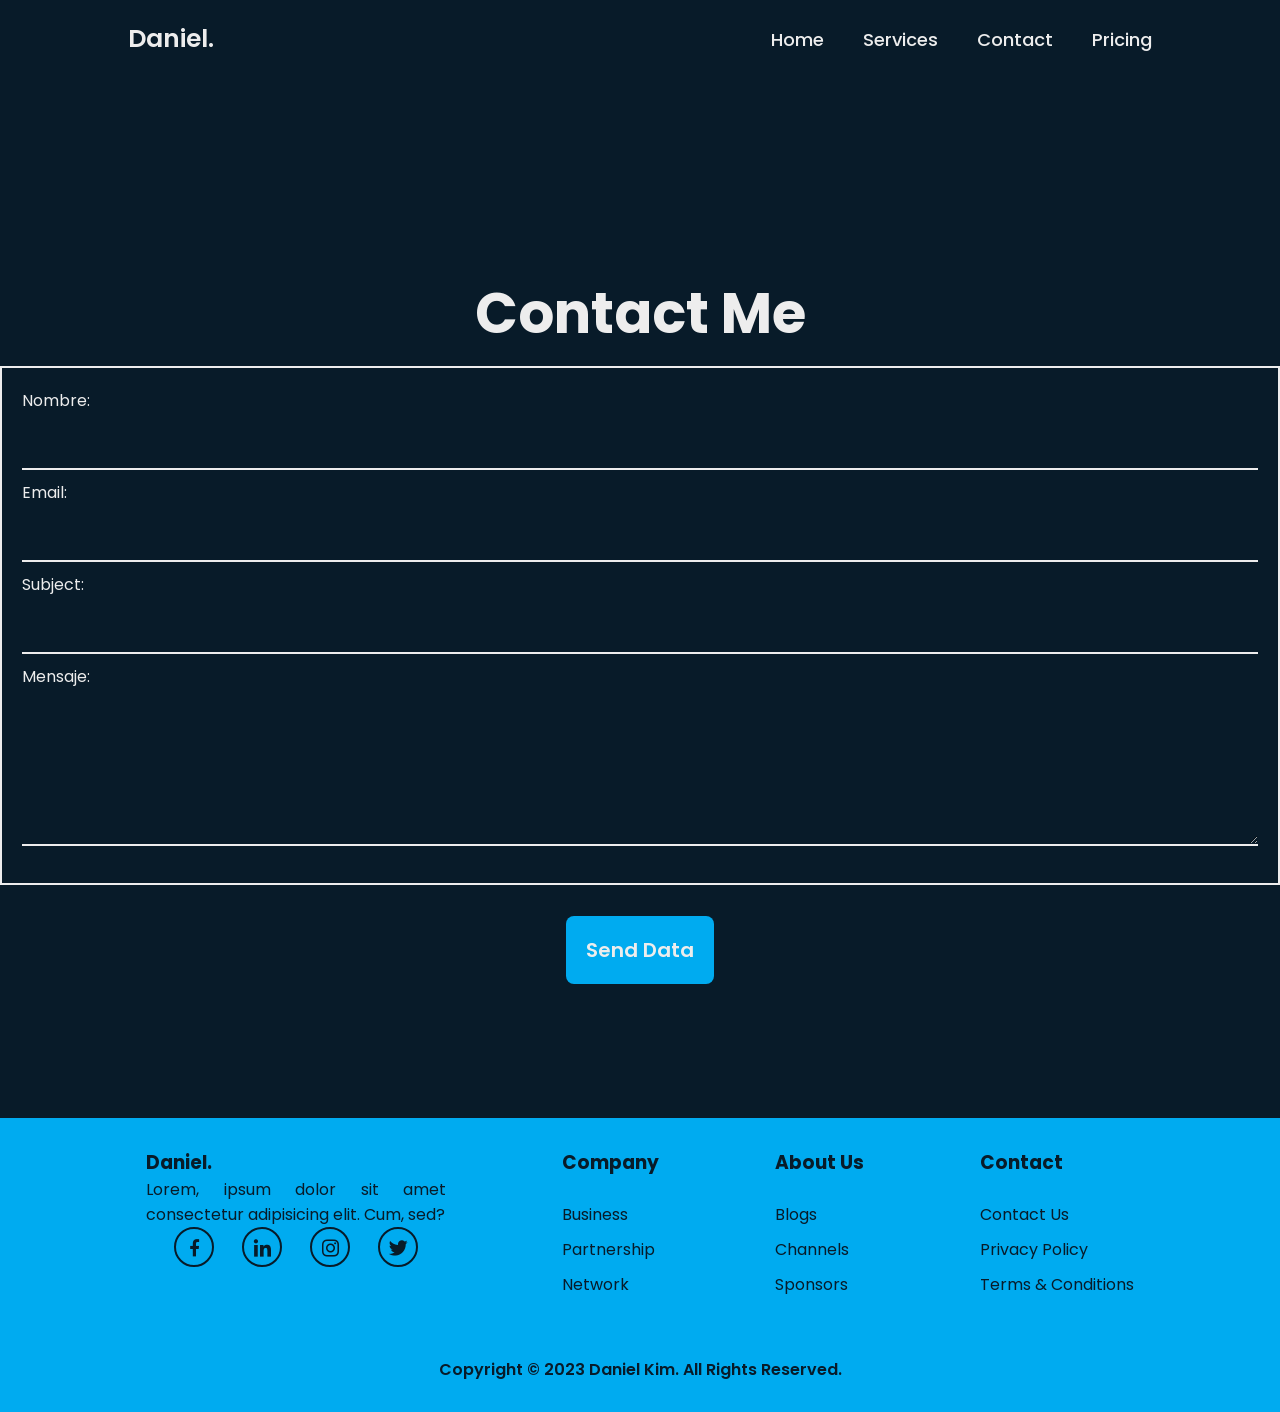
==== contact.html @ 8626c587 "index contact terminados" ====
<!DOCTYPE html>
<html lang="en">
  <head>
    <meta charset="UTF-8" />
    <meta name="viewport" content="width=device-width, initial-scale=1.0" />
    <link rel="stylesheet" href="css/styles.css" />
    <link
      rel="stylesheet"
      href="https://cdnjs.cloudflare.com/ajax/libs/font-awesome/5.15.1/css/all.min.css"
    />
    <link
      href="https://unpkg.com/boxicons@2.1.4/css/boxicons.min.css"
      rel="stylesheet"
    />
    <title>Document</title>
  </head>
  <body>
    <header class="header">
      <a href="#" class="logo">Daniel.</a>
      <nav class="navbar">
        <a href="index.html">Home</a>
        <a href="">Services</a>
        <a href="">Contact</a>
        <a href="">Pricing</a>
      </nav>
    </header>

    <main class="contact-main">
      <h1>Contact Me</h1>
      <div class="contact-main__info-container"></div>
      <form action="">
        <div>
          <div><label for="nombre">Nombre:</label></div>
          <div>
            <input type="text" id="nombre" name="nombre" class="text-input" />
          </div>
        </div>

        <div>
          <div><label for="email">Email:</label></div>
          <div>
            <input type="email" id="email" name="email" class="text-input" />
          </div>
        </div>

        <div>
          <div><label for="subject">Subject:</label></div>
          <div>
            <input type="text" id="subject" name="subject" class="text-input" />
          </div>
        </div>

        <div>
          <div><label for="mensaje">Mensaje:</label></div>
          <div>
            <textarea id="mensaje" cols="94" rows="5"></textarea>
          </div>
        </div>
      </form>
      <div id="send-data-btn"><a href="">Send Data</a></div>
    </main>


    <footer>
      <section id="footer-info-section">
        <div>
          <h3>Daniel.</h3>
          <p>
            Lorem, ipsum dolor sit amet consectetur adipisicing elit. Cum, sed?
          </p>
          <div class="footer__social-media">
            <a href=""><i class="bx bxl-facebook"></i></a>
            <a href=""><i class="bx bxl-linkedin"></i></a>
            <a href=""><i class="bx bxl-instagram"></i></a>
            <a href=""><i class="bx bxl-twitter"></i></a>
          </div>
        </div>
        <div class="footer__subsection">
          <h3>Company</h3>
          <a href="">Business</a>
          <a href="">Partnership</a>
          <a href="">Network</a>
        </div>
        <div class="footer__subsection">
          <h3>About Us</h3>
          <a href="">Blogs</a>
          <a href="">Channels</a>
          <a href="">Sponsors</a>
        </div>
        <div class="footer__subsection">
          <h3>Contact</h3>
          <a href="">Contact Us</a>
          <a href="">Privacy Policy</a>
          <a href="">Terms & Conditions</a>
        </div>
      </section>
      <div id="copyright">
        Copyright © 2023 Daniel Kim. All Rights Reserved.
      </div>
    </footer>
  </body>
</html>
---- css/styles.css ----
@import url("https://fonts.googleapis.com/css2?family=Poppins:wght@300&display=swap");
.contact-main {
  margin-top: 90px;
  height: 100vh;
  display: flex;
  flex-direction: column;
  justify-content: center;
  align-items: center;
  color: #ededed;
  margin-bottom: 50px;
}
.contact-main h1 {
  font-size: 56px;
  font-weight: 700;
  margin-bottom: 10px;
}
.contact-main form {
  border: 2px solid #ededed;
  padding: 20px;
}
.contact-main input[type=text], .contact-main input[type=email], .contact-main textarea {
  width: 100%;
  padding: 10px;
  margin: 10px 0;
  border: none;
  background: transparent;
  border-bottom: 2px solid #ededed;
  color: #ededed;
  font-size: 16px;
  font-weight: 400;
}
.contact-main input[type=text]:focus, .contact-main input[type=email]:focus, .contact-main textarea:focus {
  outline: none;
}
.contact-main #send-data-btn {
  margin-top: 50px;
  transition: all 0.5s;
}
.contact-main #send-data-btn a {
  height: 40px;
  width: 100%;
  font-size: 20px;
  padding: 20px;
  text-decoration: none;
  background-color: #00abf0;
  border-radius: 8px;
  color: #ededed;
  font-weight: 600;
}
.contact-main #send-data-btn:hover {
  opacity: 0.6;
}

* {
  margin: 0;
  padding: 0;
  box-sizing: border-box;
  font-family: "Poppins", sans-serif;
}

body {
  background-color: #081b29;
}
body .home__container {
  width: 100%;
  padding: auto;
  display: flex;
  flex-direction: row;
  height: 100vh;
  justify-content: space-around;
  align-items: center;
  padding: 0 10%;
}
body .home__container .home__content {
  padding: 20px;
  margin-top: 30px;
  width: 100%;
  margin-left: 40px;
  margin-right: 40px;
  color: #ededed;
}
body .home__container .home__content p {
  max-width: 600px;
}
body .home__container .home__content h1 {
  font-size: 56px;
  font-weight: 700;
}
body .home__container .home__content p {
  font-size: 16px;
  font-weight: 400;
  margin: 20px 0;
}
body .home__container .home__content .btn-box {
  width: 345px;
  height: 50px;
  display: flex;
  justify-content: space-between;
}
body .home__container .home__content .btn-box a {
  overflow: hidden;
  position: relative;
  display: flex;
  justify-content: center;
  align-items: center;
  text-decoration: none;
  height: 100%;
  width: 150px;
  color: #081b29;
  font-size: 19px;
  font-weight: 600;
  background: #00abf0;
  border: 2px solid #00abf0;
  border-radius: 8px;
  letter-spacing: 1px;
  z-index: 1;
}
body .home__container .home__content .btn-box a:hover::before {
  width: 100%;
}
body .home__container .home__content .btn-box a::before {
  content: "";
  position: absolute;
  background: red;
  width: 0;
  height: 100%;
  z-index: -1;
  transition: all 0.5s;
}
body .home__container .home__content .btn-box a:nth-child(1) {
  border: hidden;
}
body .home__container .home__content .btn-box a:nth-child(1):hover {
  color: #00abf0;
}
body .home__container .home__content .btn-box a:nth-child(1)::before {
  background: #081b29;
}
body .home__container .home__content .btn-box a:nth-child(2) {
  background: transparent;
  color: #00abf0;
  border: hidden;
}
body .home__container .home__content .btn-box a:nth-child(2):hover {
  color: #081b29;
}
body .home__container .home__content .btn-box a:nth-child(2)::before {
  background: #00abf0;
}
body .home__container .home__content .social-media {
  margin-top: 50px;
  width: 100%;
  display: flex;
  flex-direction: row;
  justify-content: space-between;
}
body .home__container .home__content .social-media a {
  position: relative;
  display: flex;
  text-decoration: none;
  justify-content: center;
  align-items: center;
  width: 50px;
  height: 50px;
  background: transparent;
  border-radius: 50%;
  border: 3px solid #00abf0;
  color: #00abf0;
  font-size: 30px;
  z-index: 1;
  overflow: hidden;
}
body .home__container .home__content .social-media a::before {
  content: "";
  position: absolute;
  background: #00abf0;
  width: 0;
  height: 100%;
  z-index: -1;
  transition: all 1s;
}
body .home__container .home__content .social-media a:hover::before {
  width: 100%;
}
body .home__container .home__content .social-media a:hover {
  color: #081b29;
}
body .home__container #prof-pic {
  border: #00abf0 2px solid;
  margin-left: 30px;
}
body .home__container #prof-pic img {
  height: 400px;
  width: 400px;
  transition: all 0.5s;
}
body .home__container #prof-pic img:hover {
  opacity: 0.5;
}
@media (max-width: 768px) {
  body .home__container {
    margin-top: 80px;
    margin-bottom: 80px;
  }
  body .home__container .home__content {
    text-align: center;
    display: flex;
    flex-direction: column;
    align-items: center;
  }
  body .home__container .home__content .btn-box {
    display: flex;
    flex-direction: column;
    align-items: center;
    height: 80px;
  }
}

.home h2 {
  font-size: 32px;
  font-weight: 700;
  color: #00abf0;
}
.home section {
  display: flex;
  flex-direction: column;
  align-items: center;
  justify-content: space-between;
  margin-bottom: 50px;
  padding: 40px;
}
.home section .aptitudes {
  display: flex;
  color: #ededed;
  margin-bottom: 50px;
}
.home section .aptitudes .aptitudes__img {
  width: 400px;
  height: 400px;
  border: #00abf0 3px solid;
}
.home section .aptitudes .aptitudes__img img {
  height: 100%;
  width: 100%;
}
.home section .aptitudes .aptitudes__description {
  display: flex;
  flex-direction: column;
  align-items: center;
}
.home section .aptitudes .aptitudes__description p {
  max-width: 500px;
  text-align: center;
  transform: translateY(100px);
  margin-left: 40px;
  margin-right: 40px;
}
@media (max-width: 768px) {
  .home section section {
    height: 100vh;
  }
  .home section .aptitudes .aptitudes__img {
    display: none;
  }
  .home section .aptitudes .aptitudes__description p {
    transform: translateY(0px);
    max-width: 400px;
    min-width: 200px;
  }
}
.home .personal-info {
  display: flex;
  flex-direction: column;
  align-items: center;
  justify-content: space-between;
  height: 30vh;
  margin-bottom: 90px;
}
.home .personal-info p {
  color: #ededed;
  font-size: 16px;
}
.home .personal-info a {
  color: #ededed;
  text-decoration: none;
  font-size: 16px;
  font-weight: 600;
}
.home .personal-info a:hover {
  color: #00abf0;
}

.header {
  top: 0;
  left: 0;
  width: 100%;
  padding: 20px 10%;
  background: transparent;
  display: flex;
  justify-content: space-between;
  align-items: center;
}

.logo {
  position: relative;
  font-size: 25px;
  color: #ededed;
  text-decoration: none;
  font-weight: 600;
}

.navbar a {
  font-size: 18px;
  color: #ededed;
  text-decoration: none;
  font-weight: 500;
  margin-left: 35px;
  transition: color 0.3s;
}
.navbar a:hover {
  color: #00abf0;
}

@media (max-width: 768px) {
  .header {
    flex-direction: column;
    justify-content: center;
    align-items: center;
  }
  .header .logo {
    margin-bottom: 20px;
  }
  .home {
    transform: translateY(-80px);
  }
}
@media (max-width: 600px) {
  .header {
    display: flex;
    flex-direction: column;
    justify-content: center;
    align-items: center;
  }
  .navbar {
    display: flex;
    flex-direction: column;
    justify-content: center;
    align-items: center;
  }
}
footer {
  width: 100%;
  padding: 30px;
  background-color: #00abf0;
  color: #081b29;
}
footer #footer-info-section {
  display: flex;
  flex-direction: row;
  justify-content: space-evenly;
}
footer #footer-info-section p {
  max-width: 300px;
  text-align: justify;
}
footer #footer-info-section .footer__subsection {
  display: flex;
  flex-direction: column;
}
footer #footer-info-section .footer__subsection h3 {
  margin-bottom: 25px;
}
footer #footer-info-section .footer__subsection a {
  margin-bottom: 10px;
  text-decoration: none;
  color: #081b29;
}
footer #footer-info-section .footer__social-media {
  display: flex;
  flex-direction: row;
  justify-content: space-evenly;
}
footer #footer-info-section .footer__social-media a {
  display: flex;
  text-decoration: none;
  justify-content: center;
  align-items: center;
  border: 2px solid #081b29;
  border-radius: 50%;
  font-size: 23px;
  color: #081b29;
  height: 40px;
  width: 40px;
}
footer #copyright {
  text-align: center;
  margin-top: 50px;
  font-weight: 600;
}

@media (max-width: 1024px) {
  #prof-pic {
    display: none;
  }
}
@media (max-width: 768px) {
  footer #footer-info-section {
    flex-direction: column;
    justify-content: center;
    align-items: center;
  }
  footer #footer-info-section div:nth-child(1) {
    margin-bottom: 40px;
  }
  footer #footer-info-section div:nth-child(1) h3 {
    text-align: center;
    margin-bottom: 30px;
  }
  footer #footer-info-section div:nth-child(1) p {
    text-align: center;
    margin-bottom: 30px;
  }
  footer #footer-info-section .footer__subsection {
    flex-direction: column;
    justify-content: center;
    align-items: center;
  }
}

/*# sourceMappingURL=styles.css.map */
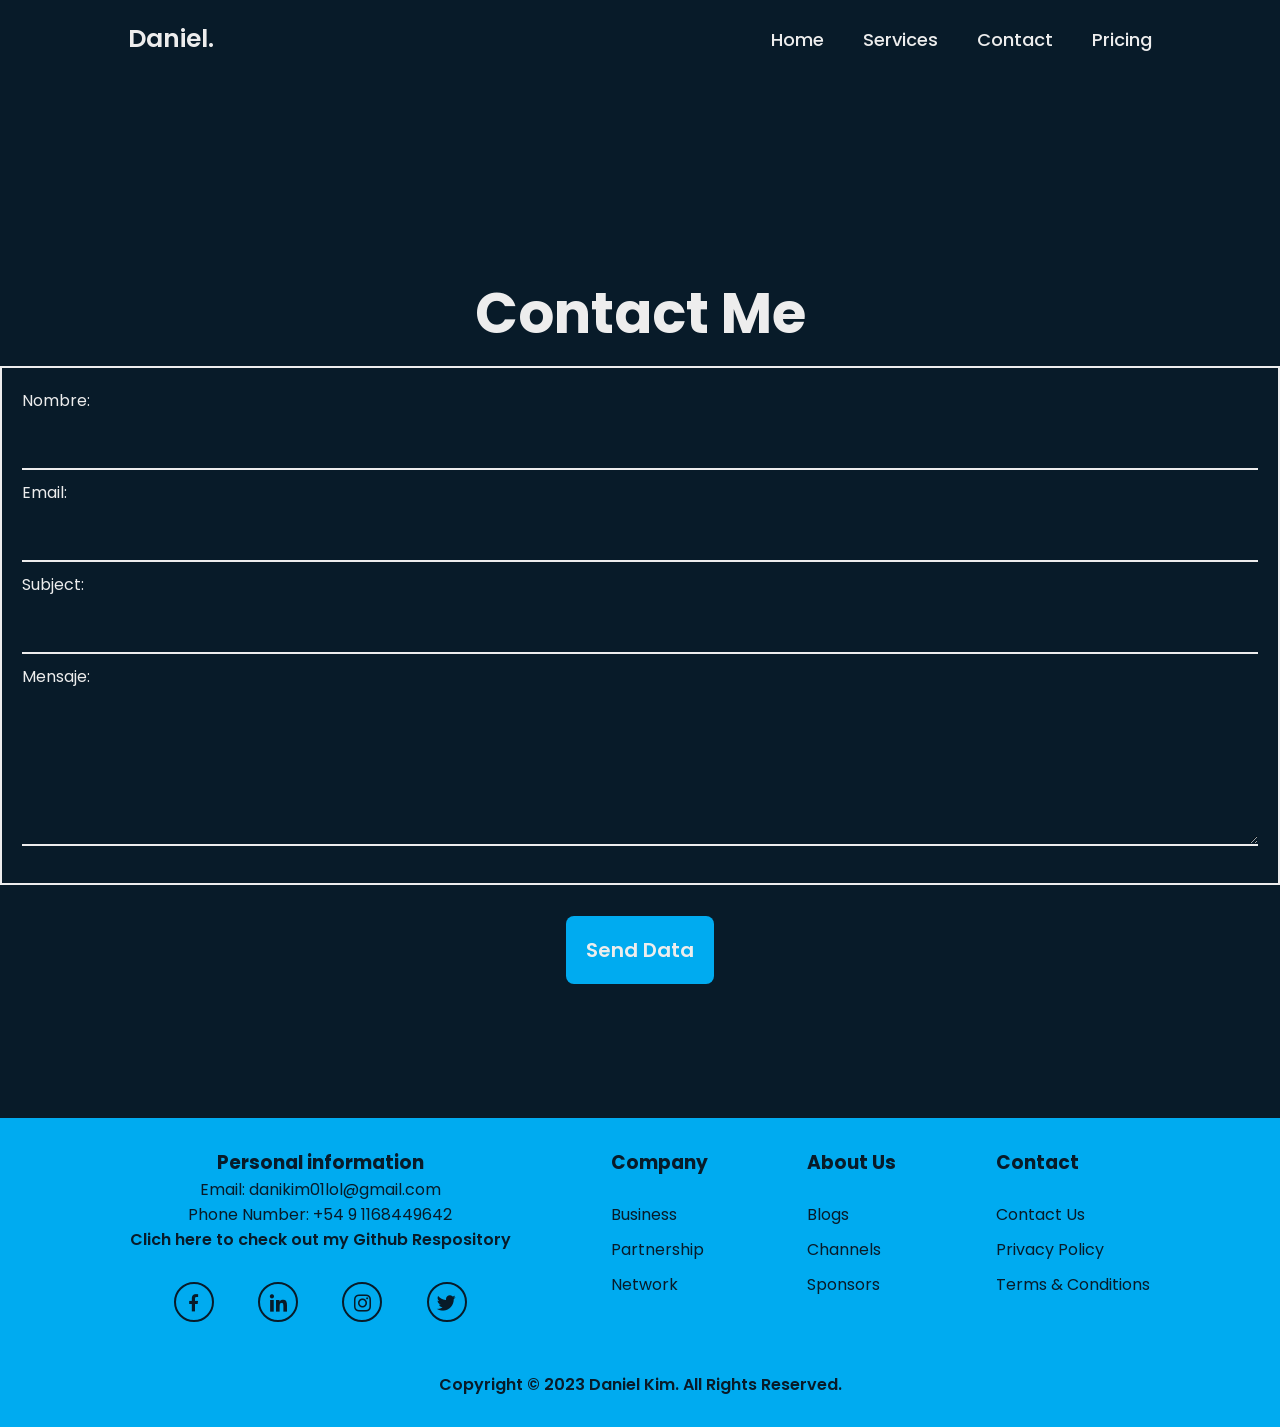
==== commit 1f26aee1: "services.html terminado" ====
--- a/contact.html
+++ b/contact.html
@@ -63,11 +63,15 @@
 
     <footer>
       <section id="footer-info-section">
-        <div>
-          <h3>Daniel.</h3>
-          <p>
-            Lorem, ipsum dolor sit amet consectetur adipisicing elit. Cum, sed?
-          </p>
+        <div class="personal-info">
+          <h3>Personal information</h3>
+          <p>Email: danikim01lol@gmail.com</p>
+          <p>Phone Number: +54 9 1168449642</p>
+          <a
+            href="https://github.com/Danikim01?tab=repositories"
+            target="_blank"
+            >Clich here to check out my Github Respository</a
+          >
           <div class="footer__social-media">
             <a href=""><i class="bx bxl-facebook"></i></a>
             <a href=""><i class="bx bxl-linkedin"></i></a>
@@ -75,6 +79,7 @@
             <a href=""><i class="bx bxl-twitter"></i></a>
           </div>
         </div>
+
         <div class="footer__subsection">
           <h3>Company</h3>
           <a href="">Business</a>
--- a/css/styles.css
+++ b/css/styles.css
@@ -51,6 +51,88 @@
   opacity: 0.6;
 }
 
+h1 {
+  font-size: 56px;
+  font-weight: 700;
+}
+
+h2 {
+  font-size: 32px;
+  font-weight: 700;
+  color: #00abf0;
+}
+
+.services-main {
+  margin-bottom: 50px;
+}
+.services-main h1 {
+  text-align: center;
+  color: #ededed;
+}
+.services-main h2 {
+  color: #ededed;
+  font-size: 23px;
+}
+.services-main .features {
+  padding: 30px;
+  display: grid;
+  grid-template-columns: repeat(4, 1fr);
+  gap: 10px;
+}
+.services-main .features .card {
+  background-color: #27272a;
+  padding: 1rem;
+  border: 2px solid transparent;
+  box-shadow: 0 0 10px rgba(0, 0, 0, 0.8); /* Sombreado */
+  border-radius: 15px;
+  transition: all 0.3s ease;
+}
+.services-main .features .card:hover {
+  border: 2px solid #fff;
+}
+.services-main .features .card span {
+  display: inline-block;
+  background-color: #1e40af;
+  padding: 2px 9px;
+  margin-bottom: 1rem;
+  font-size: 1.75rem;
+  color: #fff;
+  border-radius: 5px;
+}
+.services-main .features .card p {
+  color: #ccc;
+  margin-bottom: 1.9rem;
+  margin-top: 1.25rem;
+}
+.services-main .features .card a {
+  display: flex;
+  justify-content: center;
+  align-items: center;
+  width: 50%;
+  color: #fff;
+  text-decoration: none;
+  font-size: 1.23rem;
+  border: 2px solid #fff;
+  padding: 10px;
+  border-radius: 15px;
+  transition: all 0.5s ease-in-out;
+}
+.services-main .features .card a:hover {
+  background-color: #fff;
+  color: #27272a;
+}
+@media (max-width: 900px) {
+  .services-main .features {
+    grid-template-columns: repeat(2, 1fr);
+    gap: 20px;
+  }
+}
+@media (max-width: 700px) {
+  .services-main .features {
+    grid-template-columns: repeat(1, 1fr);
+  }
+}
+
 * {
   margin: 0;
   padding: 0;
@@ -81,10 +163,6 @@
 }
 body .home__container .home__content p {
   max-width: 600px;
-}
-body .home__container .home__content h1 {
-  font-size: 56px;
-  font-weight: 700;
 }
 body .home__container .home__content p {
   font-size: 16px;
@@ -214,13 +292,11 @@
     align-items: center;
     height: 80px;
   }
-}
-
-.home h2 {
-  font-size: 32px;
-  font-weight: 700;
-  color: #00abf0;
-}
+  body .aptitudes {
+    transform: translateY(-50px);
+  }
+}
+
 .home section {
   display: flex;
   flex-direction: column;
@@ -268,27 +344,6 @@
     min-width: 200px;
   }
 }
-.home .personal-info {
-  display: flex;
-  flex-direction: column;
-  align-items: center;
-  justify-content: space-between;
-  height: 30vh;
-  margin-bottom: 90px;
-}
-.home .personal-info p {
-  color: #ededed;
-  font-size: 16px;
-}
-.home .personal-info a {
-  color: #ededed;
-  text-decoration: none;
-  font-size: 16px;
-  font-weight: 600;
-}
-.home .personal-info a:hover {
-  color: #00abf0;
-}
 
 .header {
   top: 0;
@@ -375,12 +430,36 @@
   text-decoration: none;
   color: #081b29;
 }
-footer #footer-info-section .footer__social-media {
+footer #footer-info-section .personal-info {
+  display: flex;
+  flex-direction: column;
+  align-items: center;
+}
+footer #footer-info-section .personal-info h2 {
+  margin-bottom: 30px;
+}
+footer #footer-info-section .personal-info p {
+  color: #081b29;
+  font-size: 16px;
+}
+footer #footer-info-section .personal-info a {
+  text-align: center;
+  color: #081b29;
+  text-decoration: none;
+  font-size: 16px;
+  font-weight: 600;
+}
+footer #footer-info-section .personal-info a:hover {
+  color: #ededed;
+}
+footer #footer-info-section .personal-info .footer__social-media {
   display: flex;
   flex-direction: row;
   justify-content: space-evenly;
-}
-footer #footer-info-section .footer__social-media a {
+  width: 100%;
+  margin-top: 30px;
+}
+footer #footer-info-section .personal-info .footer__social-media a {
   display: flex;
   text-decoration: none;
   justify-content: center;
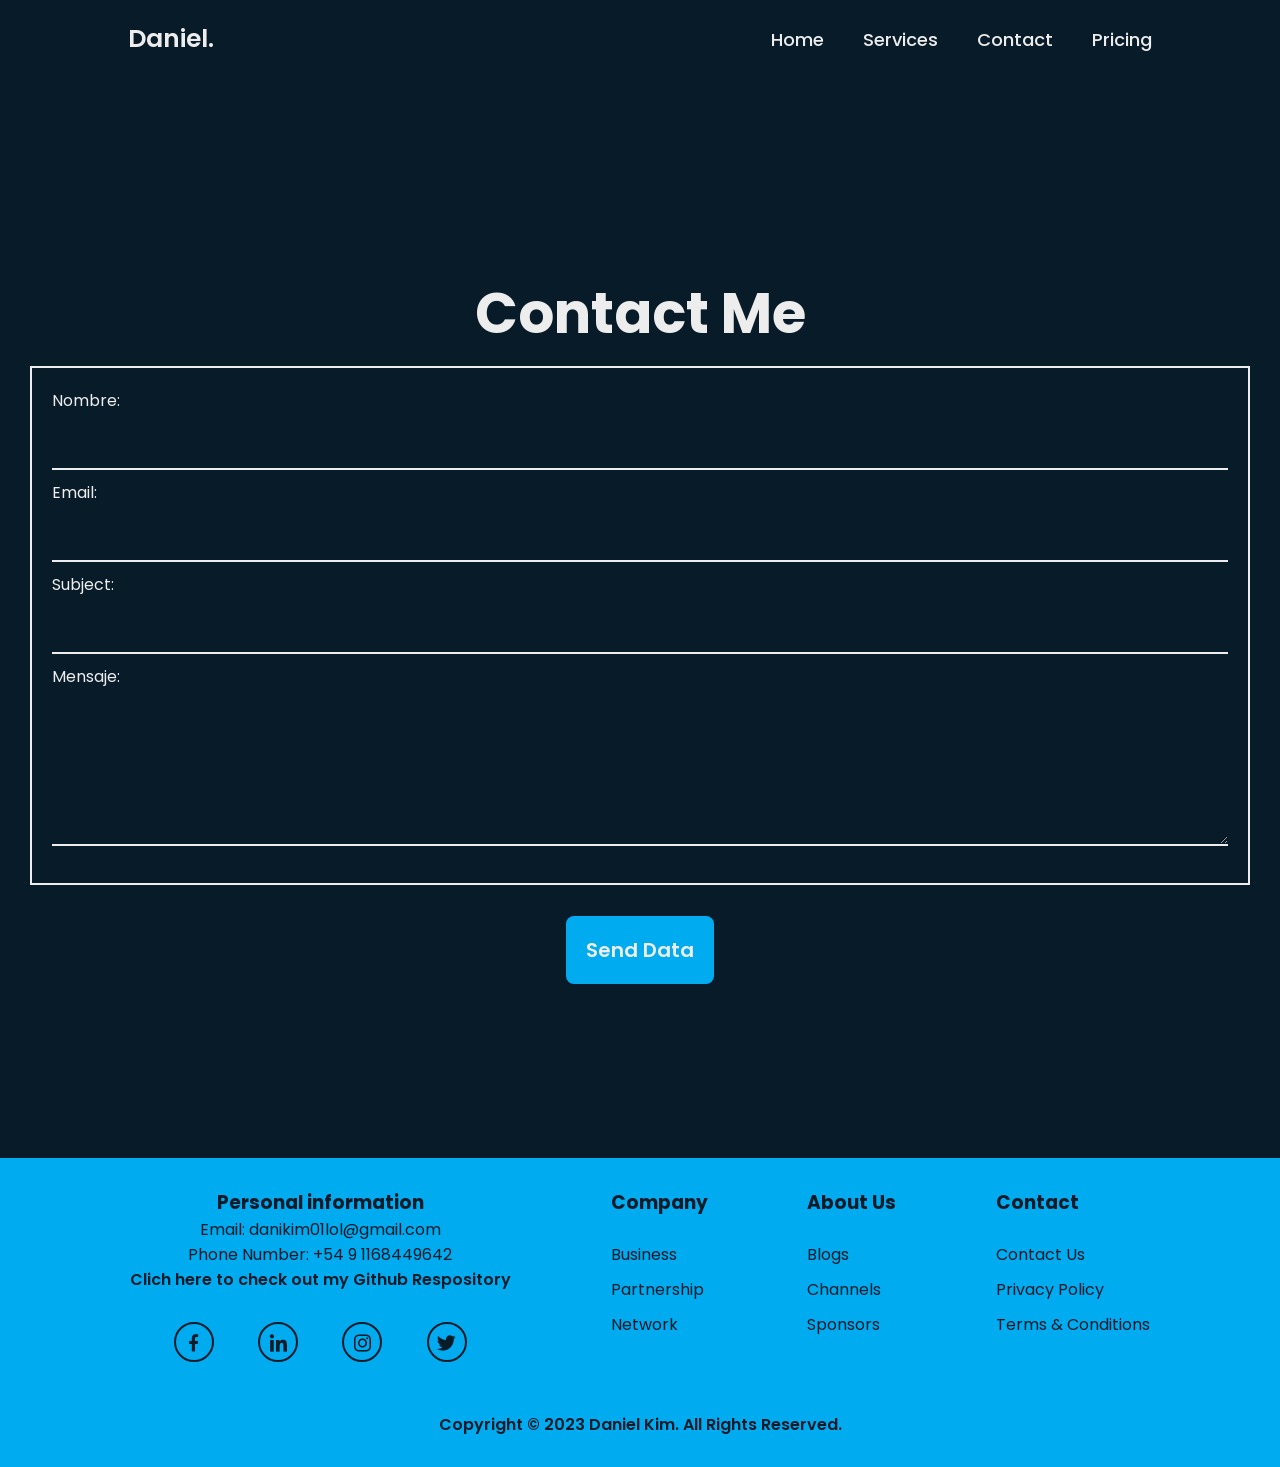
==== commit 2527ac1a: "my projects finished" ====
--- a/contact.html
+++ b/contact.html
@@ -3,7 +3,6 @@
   <head>
     <meta charset="UTF-8" />
     <meta name="viewport" content="width=device-width, initial-scale=1.0" />
-    <link rel="stylesheet" href="css/styles.css" />
     <link
       rel="stylesheet"
       href="https://cdnjs.cloudflare.com/ajax/libs/font-awesome/5.15.1/css/all.min.css"
@@ -12,6 +11,7 @@
       href="https://unpkg.com/boxicons@2.1.4/css/boxicons.min.css"
       rel="stylesheet"
     />
+    <link rel="stylesheet" href="css/styles.css" />
     <title>Document</title>
   </head>
   <body>
--- a/css/styles.css
+++ b/css/styles.css
@@ -1,4 +1,15 @@
 @import url("https://fonts.googleapis.com/css2?family=Poppins:wght@300&display=swap");
+h1 {
+  font-size: 56px;
+  font-weight: 700;
+}
+
+h2 {
+  font-size: 32px;
+  font-weight: 700;
+  color: #00abf0;
+}
+
 .contact-main {
   margin-top: 90px;
   height: 100vh;
@@ -7,9 +18,11 @@
   justify-content: center;
   align-items: center;
   color: #ededed;
-  margin-bottom: 50px;
+  margin-bottom: 90px;
+  padding: 30px;
 }
 .contact-main h1 {
+  text-align: center;
   font-size: 56px;
   font-weight: 700;
   margin-bottom: 10px;
@@ -51,23 +64,23 @@
   opacity: 0.6;
 }
 
-h1 {
-  font-size: 56px;
-  font-weight: 700;
-}
-
-h2 {
-  font-size: 32px;
-  font-weight: 700;
-  color: #00abf0;
-}
-
 .services-main {
   margin-bottom: 50px;
+  padding: 30px;
 }
 .services-main h1 {
   text-align: center;
   color: #ededed;
+}
+@media (max-width: 900px) {
+  .services-main h1 {
+    font-size: 45px;
+  }
+}
+@media (max-width: 700px) {
+  .services-main h1 {
+    font-size: 35px;
+  }
 }
 .services-main h2 {
   color: #ededed;
@@ -297,51 +310,78 @@
   }
 }
 
-.home section {
+.home section h2, .home section h3 {
+  text-align: center;
+}
+.home section .my-projects {
+  display: grid;
+  justify-items: center;
+  color: #ededed;
+  grid-template-columns: repeat(3, 1fr);
+  padding: 40px;
+  gap: 24px;
+}
+.home section .my-projects .project {
   display: flex;
   flex-direction: column;
   align-items: center;
-  justify-content: space-between;
-  margin-bottom: 50px;
-  padding: 40px;
-}
-.home section .aptitudes {
-  display: flex;
-  color: #ededed;
-  margin-bottom: 50px;
-}
-.home section .aptitudes .aptitudes__img {
-  width: 400px;
-  height: 400px;
-  border: #00abf0 3px solid;
-}
-.home section .aptitudes .aptitudes__img img {
-  height: 100%;
-  width: 100%;
-}
-.home section .aptitudes .aptitudes__description {
-  display: flex;
-  flex-direction: column;
-  align-items: center;
-}
-.home section .aptitudes .aptitudes__description p {
-  max-width: 500px;
   text-align: center;
-  transform: translateY(100px);
-  margin-left: 40px;
-  margin-right: 40px;
-}
-@media (max-width: 768px) {
-  .home section section {
-    height: 100vh;
-  }
-  .home section .aptitudes .aptitudes__img {
-    display: none;
-  }
-  .home section .aptitudes .aptitudes__description p {
-    transform: translateY(0px);
-    max-width: 400px;
-    min-width: 200px;
+  padding: 1.3rem;
+  max-width: 300px;
+  background-color: #27272a;
+  border: 2px solid transparent;
+  border-radius: 15px;
+  transition: all 0.3s ease;
+}
+.home section .my-projects .project:hover {
+  border: 2px solid #fff;
+}
+.home section .my-projects .project h3 {
+  padding: 10px;
+  border-top: #fff solid 3px;
+  border-bottom: #fff solid 3px;
+}
+.home section .my-projects .project p {
+  padding: 1rem;
+  margin-top: 10px;
+  margin-bottom: 15px;
+}
+.home section .my-projects .project span {
+  display: inline-block;
+  background-color: #1e40af;
+  padding: 2px 9px;
+  margin-bottom: 1rem;
+  font-size: 1.75rem;
+  color: #fff;
+  border-radius: 5px;
+  font-size: 2rem;
+  margin-bottom: 25px;
+}
+.home section .my-projects .project a {
+  display: flex;
+  justify-content: center;
+  align-items: center;
+  width: 50%;
+  color: #fff;
+  text-decoration: none;
+  font-size: 1.23rem;
+  border: 2px solid #fff;
+  padding: 10px;
+  border-radius: 15px;
+  transition: all 0.5s ease-in-out;
+}
+.home section .my-projects .project a:hover {
+  background-color: #fff;
+  color: #27272a;
+}
+@media (max-width: 900px) {
+  .home section .my-projects {
+    grid-template-columns: repeat(2, 1fr);
+  }
+}
+@media (max-width: 700px) {
+  .home section .my-projects {
+    grid-template-columns: repeat(1, 1fr);
   }
 }
 
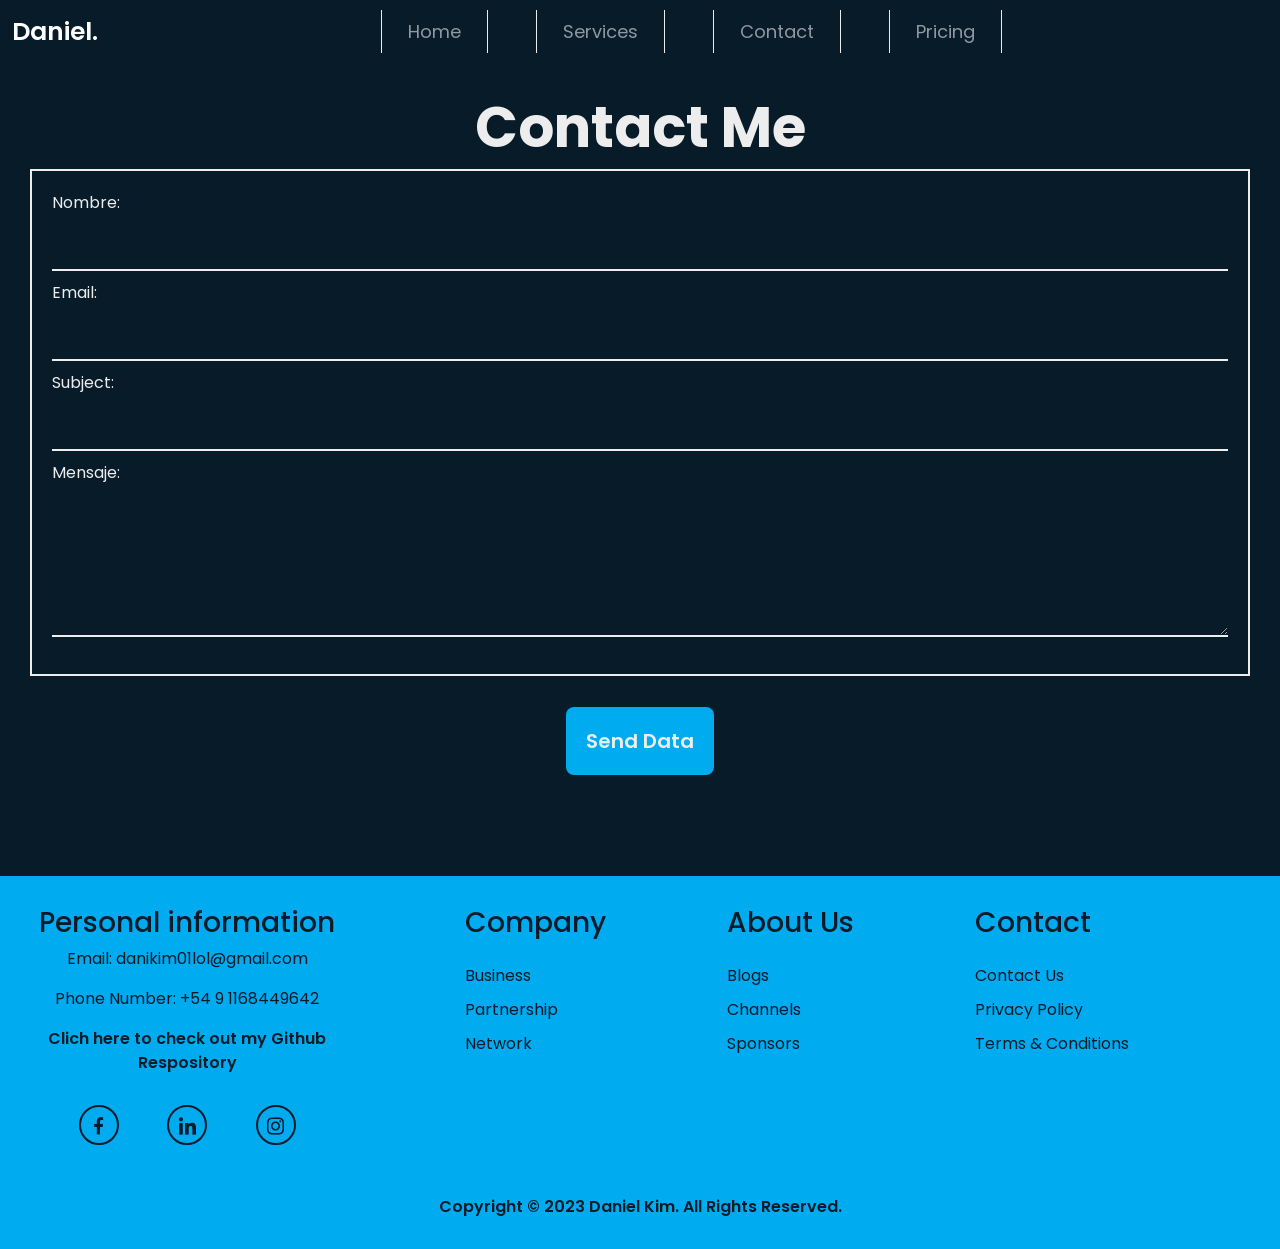
==== commit 9ac187b6: "casi terminado, falta agregar SEO" ====
--- a/contact.html
+++ b/contact.html
@@ -11,21 +11,58 @@
       href="https://unpkg.com/boxicons@2.1.4/css/boxicons.min.css"
       rel="stylesheet"
     />
+    <link rel="stylesheet" href="bootstrap/bootstrap.css" />
+    <link href="https://unpkg.com/aos@2.3.1/dist/aos.css" rel="stylesheet" />
     <link rel="stylesheet" href="css/styles.css" />
     <title>Document</title>
   </head>
   <body>
-    <header class="header">
-      <a href="#" class="logo">Daniel.</a>
-      <nav class="navbar">
-        <a href="index.html">Home</a>
-        <a href="">Services</a>
-        <a href="">Contact</a>
-        <a href="">Pricing</a>
+    <header>
+      <nav class="navbar navbar-expand-md bg-transparent navbar-dark">
+        <div class="container-fluid">
+          <a class="navbar-brand logo" href="index.html">
+            <span>Daniel.</span>
+          </a>
+          <button
+            class="navbar-toggler"
+            type="button"
+            data-bs-toggle="collapse"
+            data-bs-target="#navbarSupportedContent"
+            aria-controls="navbarSupportedContent"
+            aria-expanded="false"
+            aria-label="Toggle navigation"
+          >
+            <span class="navbar-toggler-icon"></span>
+          </button>
+          <div
+            class="collapse navbar-collapse justify-content-center"
+            id="navbarSupportedContent"
+          >
+            <ul class="navbar-nav ml-auto d-flex mi_navbar">
+              <li class="nav-item mx-4">
+                <a class="nav-link mx-md-2" href="index.html">Home</a>
+              </li>
+              <li class="nav-item mx-4">
+                <a class="nav-link mx-md-2" href="services.html">Services</a>
+              </li>
+              <li class="nav-item mx-4">
+                <a class="nav-link mx-md-2" href="contact.html">Contact</a>
+              </li>
+              <li class="nav-item mx-4">
+                <a class="nav-link mx-md-2" href="pricing.html">Pricing</a>
+              </li>
+            </ul>
+          </div>
+        </div>
       </nav>
     </header>
 
-    <main class="contact-main">
+    <main
+      class="contact-main"
+      data-aos="fade-down"
+      data-aos-easing="linear"
+      data-aos-duration="1500"
+    >
       <h1>Contact Me</h1>
       <div class="contact-main__info-container"></div>
       <form action="">
@@ -60,7 +97,6 @@
       <div id="send-data-btn"><a href="">Send Data</a></div>
     </main>
 
-
     <footer>
       <section id="footer-info-section">
         <div class="personal-info">
@@ -73,35 +109,53 @@
             >Clich here to check out my Github Respository</a
           >
           <div class="footer__social-media">
-            <a href=""><i class="bx bxl-facebook"></i></a>
-            <a href=""><i class="bx bxl-linkedin"></i></a>
-            <a href=""><i class="bx bxl-instagram"></i></a>
-            <a href=""><i class="bx bxl-twitter"></i></a>
+            <a
+              href="https://www.facebook.com/profile.php?id=100007780788058"
+              target="_blank"
+              ><i class="bx bxl-facebook"></i
+            ></a>
+            <a
+              href="https://www.linkedin.com/in/daniel-kim-04999a240/"
+              target="_blank"
+              ><i class="bx bxl-linkedin"></i
+            ></a>
+            <a href="https://www.instagram.com/dan.t.kim/" target="_blank"
+              ><i class="bx bxl-instagram"></i
+            ></a>
           </div>
         </div>
 
-        <div class="footer__subsection">
-          <h3>Company</h3>
-          <a href="">Business</a>
-          <a href="">Partnership</a>
-          <a href="">Network</a>
-        </div>
-        <div class="footer__subsection">
-          <h3>About Us</h3>
-          <a href="">Blogs</a>
-          <a href="">Channels</a>
-          <a href="">Sponsors</a>
-        </div>
-        <div class="footer__subsection">
-          <h3>Contact</h3>
-          <a href="">Contact Us</a>
-          <a href="">Privacy Policy</a>
-          <a href="">Terms & Conditions</a>
+        <div class="footer-subsection-container">
+          <div class="footer__subsection">
+            <h3>Company</h3>
+            <a href="">Business</a>
+            <a href="">Partnership</a>
+            <a href="">Network</a>
+          </div>
+          <div class="footer__subsection">
+            <h3>About Us</h3>
+            <a href="">Blogs</a>
+            <a href="">Channels</a>
+            <a href="">Sponsors</a>
+          </div>
+          <div class="footer__subsection">
+            <h3>Contact</h3>
+            <a href="">Contact Us</a>
+            <a href="">Privacy Policy</a>
+            <a href="">Terms & Conditions</a>
+          </div>
         </div>
       </section>
+
       <div id="copyright">
         Copyright © 2023 Daniel Kim. All Rights Reserved.
       </div>
     </footer>
+
+    <script src="js/bootstrap.js"></script>
+    <script src="https://unpkg.com/aos@2.3.1/dist/aos.js"></script>
+    <script>
+      AOS.init();
+    </script>
   </body>
 </html>
--- a/css/styles.css
+++ b/css/styles.css
@@ -10,9 +10,23 @@
   color: #00abf0;
 }
 
+@media (max-width: 900px) {
+  h1 {
+    font-size: 45px;
+  }
+  h2 {
+    font-size: 25px;
+  }
+}
+@media (max-width: 700px) {
+  h1 {
+    font-size: 35px;
+  }
+  h2 {
+    font-size: 20px;
+  }
+}
 .contact-main {
-  margin-top: 90px;
-  height: 100vh;
   display: flex;
   flex-direction: column;
   justify-content: center;
@@ -20,12 +34,6 @@
   color: #ededed;
   margin-bottom: 90px;
   padding: 30px;
-}
-.contact-main h1 {
-  text-align: center;
-  font-size: 56px;
-  font-weight: 700;
-  margin-bottom: 10px;
 }
 .contact-main form {
   border: 2px solid #ededed;
@@ -72,27 +80,19 @@
   text-align: center;
   color: #ededed;
 }
-@media (max-width: 900px) {
-  .services-main h1 {
-    font-size: 45px;
-  }
-}
-@media (max-width: 700px) {
-  .services-main h1 {
-    font-size: 35px;
-  }
-}
 .services-main h2 {
   color: #ededed;
   font-size: 23px;
 }
 .services-main .features {
+  width: 100%;
   padding: 30px;
   display: grid;
   grid-template-columns: repeat(4, 1fr);
-  gap: 10px;
+  gap: 25px;
 }
 .services-main .features .card {
+  height: 100%;
   background-color: #27272a;
   padding: 1rem;
   border: 2px solid transparent;
@@ -105,6 +105,7 @@
 }
 .services-main .features .card span {
   display: inline-block;
+  align-self: flex-start;
   background-color: #1e40af;
   padding: 2px 9px;
   margin-bottom: 1rem;
@@ -113,15 +114,26 @@
   border-radius: 5px;
 }
 .services-main .features .card p {
+  width: 100%;
+  height: 100%;
   color: #ccc;
-  margin-bottom: 1.9rem;
   margin-top: 1.25rem;
 }
+.services-main .features .card #card-image {
+  margin: 10px;
+  margin-bottom: 2.3rem;
+  border: 3px solid #fff;
+  transition: all 0.6s ease;
+}
+.services-main .features .card #card-image img {
+  width: 100%;
+  height: 100%;
+}
+.services-main .features .card #card-image:hover {
+  opacity: 0.5;
+}
 .services-main .features .card a {
-  display: flex;
-  justify-content: center;
-  align-items: center;
-  width: 50%;
+  align-self: center;
   color: #fff;
   text-decoration: none;
   font-size: 1.23rem;
@@ -134,15 +146,98 @@
   background-color: #fff;
   color: #27272a;
 }
-@media (max-width: 900px) {
+@media (max-width: 1200px) {
   .services-main .features {
     grid-template-columns: repeat(2, 1fr);
     gap: 20px;
   }
 }
-@media (max-width: 700px) {
+@media (max-width: 900px) {
   .services-main .features {
     grid-template-columns: repeat(1, 1fr);
+  }
+}
+@media (max-width: 600px) {
+  .services-main .features .card #card-image {
+    display: none;
+  }
+}
+
+.pricing-container {
+  margin-top: 90px;
+  padding: 30px;
+  color: #ededed;
+  display: flex;
+  flex-direction: column;
+  align-items: center;
+  justify-content: center;
+}
+.pricing-container .sub-header {
+  max-width: 600px;
+  text-align: center;
+}
+.pricing-container .pricing {
+  padding: 35px;
+  display: grid;
+  grid-template-columns: repeat(3, 1fr);
+  gap: 40px;
+  width: 85%;
+}
+.pricing-container .pricing .pricing-card {
+  display: flex;
+  flex-direction: column;
+  width: 100%;
+  height: 600px;
+  background-color: #27272a;
+  padding: 3rem 2rem;
+  border: 2px solid transparent;
+  box-shadow: 0 0 10px rgba(0, 0, 0, 0.8); /* Sombreado */
+  border-radius: 15px;
+  transition: all 0.3s ease;
+}
+.pricing-container .pricing .pricing-card:hover {
+  border: 2px solid #fff;
+}
+.pricing-container .pricing .pricing-card .card-content {
+  flex: 1;
+}
+.pricing-container .pricing .pricing-card .card-content p:nth-child(1) {
+  font-size: 18px;
+}
+.pricing-container .pricing .pricing-card .card-content p:nth-child(3) {
+  margin-top: 1.6rem;
+}
+.pricing-container .pricing .pricing-card .card-content #price {
+  border-bottom: 2px dashed #fff;
+}
+.pricing-container .pricing .pricing-card .card-content #price p {
+  font-size: 1.6rem;
+  font-weight: 700;
+}
+.pricing-container .pricing .pricing-card .card-content p {
+  font-size: 14px;
+}
+.pricing-container .pricing .pricing-card .btn {
+  color: #ededed;
+  font-size: 25px;
+  border-radius: 18px;
+  border: 2px solid #fff;
+  transition: all 0.3 ease;
+  width: 100%;
+}
+.pricing-container .pricing .pricing-card .btn:hover {
+  background-color: #fff;
+  color: #27272a;
+}
+@media (max-width: 966px) {
+  .pricing-container .pricing .pricing-card .btn {
+    font-size: 20px;
+  }
+}
+@media (max-width: 768px) {
+  .pricing-container .pricing {
+    grid-template-columns: 1fr;
+    gap: 20px;
   }
 }
 
@@ -156,12 +251,16 @@
 body {
   background-color: #081b29;
 }
+body .home {
+  margin-top: 90px;
+}
 body .home__container {
+  margin-bottom: 120px;
   width: 100%;
   padding: auto;
   display: flex;
   flex-direction: row;
-  height: 100vh;
+  height: 100%;
   justify-content: space-around;
   align-items: center;
   padding: 0 10%;
@@ -174,19 +273,70 @@
   margin-right: 40px;
   color: #ededed;
 }
-body .home__container .home__content p {
-  max-width: 600px;
+body .home__container .home__content h1 {
+  position: relative;
+}
+body .home__container .home__content h1::before {
+  content: "";
+  position: absolute;
+  top: 0;
+  right: 0;
+  width: 100%;
+  height: 100%;
+  background: #081b29;
+  animation: showRight 1s ease forwards;
+  animation-delay: 1s;
+}
+body .home__container .home__content h2 {
+  position: relative;
+}
+body .home__container .home__content h2::before {
+  content: "";
+  position: absolute;
+  top: 0;
+  right: 0;
+  width: 100%;
+  height: 100%;
+  background: #081b29;
+  animation: showRight 1s ease forwards;
+  animation-delay: 1.3s;
 }
 body .home__container .home__content p {
   font-size: 16px;
   font-weight: 400;
   margin: 20px 0;
+  max-width: 600px;
+  position: relative;
+}
+body .home__container .home__content p::before {
+  content: "";
+  position: absolute;
+  top: 0;
+  right: 0;
+  width: 100%;
+  height: 100%;
+  background: #081b29;
+  animation: showRight 1s ease forwards;
+  animation-delay: 1.5s;
 }
 body .home__container .home__content .btn-box {
+  position: relative;
   width: 345px;
   height: 50px;
   display: flex;
   justify-content: space-between;
+}
+body .home__container .home__content .btn-box::before {
+  content: "";
+  position: absolute;
+  top: 0;
+  right: 0;
+  width: 100%;
+  height: 100%;
+  background: #081b29;
+  animation: showRight 1s ease forwards;
+  animation-delay: 1.9s;
+  z-index: 2;
 }
 body .home__container .home__content .btn-box a {
   overflow: hidden;
@@ -243,9 +393,23 @@
   width: 100%;
   display: flex;
   flex-direction: row;
-  justify-content: space-between;
+  justify-content: flex-start;
+  position: relative;
+}
+body .home__container .home__content .social-media::before {
+  content: "";
+  position: absolute;
+  top: 0;
+  right: 0;
+  width: 100%;
+  height: 100%;
+  background: #081b29;
+  animation: showRight 1s ease forwards;
+  animation-delay: 2.2s;
+  z-index: 2;
 }
 body .home__container .home__content .social-media a {
+  margin-right: 30px;
   position: relative;
   display: flex;
   text-decoration: none;
@@ -277,8 +441,20 @@
   color: #081b29;
 }
 body .home__container #prof-pic {
+  margin-left: 30px;
+  position: relative;
   border: #00abf0 2px solid;
-  margin-left: 30px;
+}
+body .home__container #prof-pic::before {
+  content: "";
+  position: absolute;
+  top: 0;
+  right: 0;
+  width: 100%;
+  height: 100%;
+  background: #081b29;
+  animation: showRight 1s ease forwards;
+  animation-delay: 1.7s;
 }
 body .home__container #prof-pic img {
   height: 400px;
@@ -305,11 +481,17 @@
     align-items: center;
     height: 80px;
   }
+  body .home__container .home__content .social-media {
+    justify-content: center;
+  }
   body .aptitudes {
     transform: translateY(-50px);
   }
 }
 
+.home section {
+  margin-bottom: 80px;
+}
 .home section h2, .home section h3 {
   text-align: center;
 }
@@ -320,14 +502,16 @@
   grid-template-columns: repeat(3, 1fr);
   padding: 40px;
   gap: 24px;
+  width: 100%;
 }
 .home section .my-projects .project {
+  width: 90%;
   display: flex;
   flex-direction: column;
   align-items: center;
   text-align: center;
+  justify-content: space-between;
   padding: 1.3rem;
-  max-width: 300px;
   background-color: #27272a;
   border: 2px solid transparent;
   border-radius: 15px;
@@ -358,10 +542,7 @@
   margin-bottom: 25px;
 }
 .home section .my-projects .project a {
-  display: flex;
-  justify-content: center;
-  align-items: center;
-  width: 50%;
+  align-self: center;
   color: #fff;
   text-decoration: none;
   font-size: 1.23rem;
@@ -374,73 +555,79 @@
   background-color: #fff;
   color: #27272a;
 }
-@media (max-width: 900px) {
+@media (max-width: 1100px) {
   .home section .my-projects {
     grid-template-columns: repeat(2, 1fr);
   }
 }
-@media (max-width: 700px) {
+@media (max-width: 768px) {
   .home section .my-projects {
     grid-template-columns: repeat(1, 1fr);
   }
-}
-
-.header {
+  .home section .my-projects .project p {
+    max-width: 450px;
+  }
+}
+
+.logo {
+  position: relative;
+  font-size: 25px;
+  color: #ededed;
+  text-decoration: none;
+  font-weight: 600;
+}
+.logo span:hover {
+  color: #00abf0;
+}
+.logo::before {
+  content: " ";
+  position: absolute;
   top: 0;
-  left: 0;
-  width: 100%;
-  padding: 20px 10%;
-  background: transparent;
-  display: flex;
-  justify-content: space-between;
-  align-items: center;
-}
-
-.logo {
-  position: relative;
-  font-size: 25px;
-  color: #ededed;
-  text-decoration: none;
-  font-weight: 600;
-}
-
-.navbar a {
+  right: 0;
+  width: 100%;
+  height: 100%;
+  background: #081b29;
+  animation: showRight 1s ease forwards;
+  animation-delay: 0.4s;
+}
+
+@keyframes showRight {
+  100% {
+    width: 0;
+  }
+}
+.navbar-container {
+  margin-top: 20px;
+  position: relative;
+}
+.navbar-container::before {
+  content: "";
+  position: absolute;
+  top: 0;
+  right: 0;
+  width: 100%;
+  height: 100%;
+  background: #081b29;
+  animation: showRight 1s ease forwards;
+  animation-delay: 1s;
+}
+
+.mi_navbar li a {
   font-size: 18px;
   color: #ededed;
-  text-decoration: none;
-  font-weight: 500;
-  margin-left: 35px;
-  transition: color 0.3s;
-}
-.navbar a:hover {
-  color: #00abf0;
+}
+@media (min-width: 768px) {
+  .mi_navbar li {
+    border-right: solid 1px #ededed;
+    border-left: #ededed 1px solid;
+    padding-left: 10px;
+    padding-right: 10px;
+  }
 }
 
 @media (max-width: 768px) {
-  .header {
-    flex-direction: column;
-    justify-content: center;
-    align-items: center;
-  }
-  .header .logo {
-    margin-bottom: 20px;
-  }
   .home {
     transform: translateY(-80px);
-  }
-}
-@media (max-width: 600px) {
-  .header {
-    display: flex;
-    flex-direction: column;
-    justify-content: center;
-    align-items: center;
-  }
-  .navbar {
-    display: flex;
-    flex-direction: column;
-    justify-content: center;
-    align-items: center;
   }
 }
 footer {
@@ -458,14 +645,20 @@
   max-width: 300px;
   text-align: justify;
 }
-footer #footer-info-section .footer__subsection {
+footer #footer-info-section .footer-subsection-container {
+  display: flex;
+  flex-direction: row;
+  justify-content: space-evenly;
+  width: 90%;
+}
+footer #footer-info-section .footer-subsection-container .footer__subsection {
   display: flex;
   flex-direction: column;
 }
-footer #footer-info-section .footer__subsection h3 {
+footer #footer-info-section .footer-subsection-container .footer__subsection h3 {
   margin-bottom: 25px;
 }
-footer #footer-info-section .footer__subsection a {
+footer #footer-info-section .footer-subsection-container .footer__subsection a {
   margin-bottom: 10px;
   text-decoration: none;
   color: #081b29;
@@ -510,6 +703,11 @@
   color: #081b29;
   height: 40px;
   width: 40px;
+  transition: all 0.3s ease;
+}
+footer #footer-info-section .personal-info .footer__social-media a:hover {
+  background-color: #081b29;
+  color: #ededed;
 }
 footer #copyright {
   text-align: center;
@@ -522,27 +720,27 @@
     display: none;
   }
 }
-@media (max-width: 768px) {
+@media (max-width: 900px) {
   footer #footer-info-section {
+    display: flex;
     flex-direction: column;
+    align-items: center;
+  }
+  footer #footer-info-section .footer-subsection-container {
+    margin-top: 90px;
+    margin-bottom: 90px;
+  }
+}
+@media (max-width: 600px) {
+  footer #footer-info-section .footer-subsection-container {
+    display: flex;
+    flex-direction: column;
+    align-items: center;
     justify-content: center;
-    align-items: center;
-  }
-  footer #footer-info-section div:nth-child(1) {
-    margin-bottom: 40px;
-  }
-  footer #footer-info-section div:nth-child(1) h3 {
+  }
+  footer #footer-info-section .footer-subsection-container .footer__subsection {
     text-align: center;
-    margin-bottom: 30px;
-  }
-  footer #footer-info-section div:nth-child(1) p {
-    text-align: center;
-    margin-bottom: 30px;
-  }
-  footer #footer-info-section .footer__subsection {
-    flex-direction: column;
-    justify-content: center;
-    align-items: center;
+    margin-top: 30px;
   }
 }
 
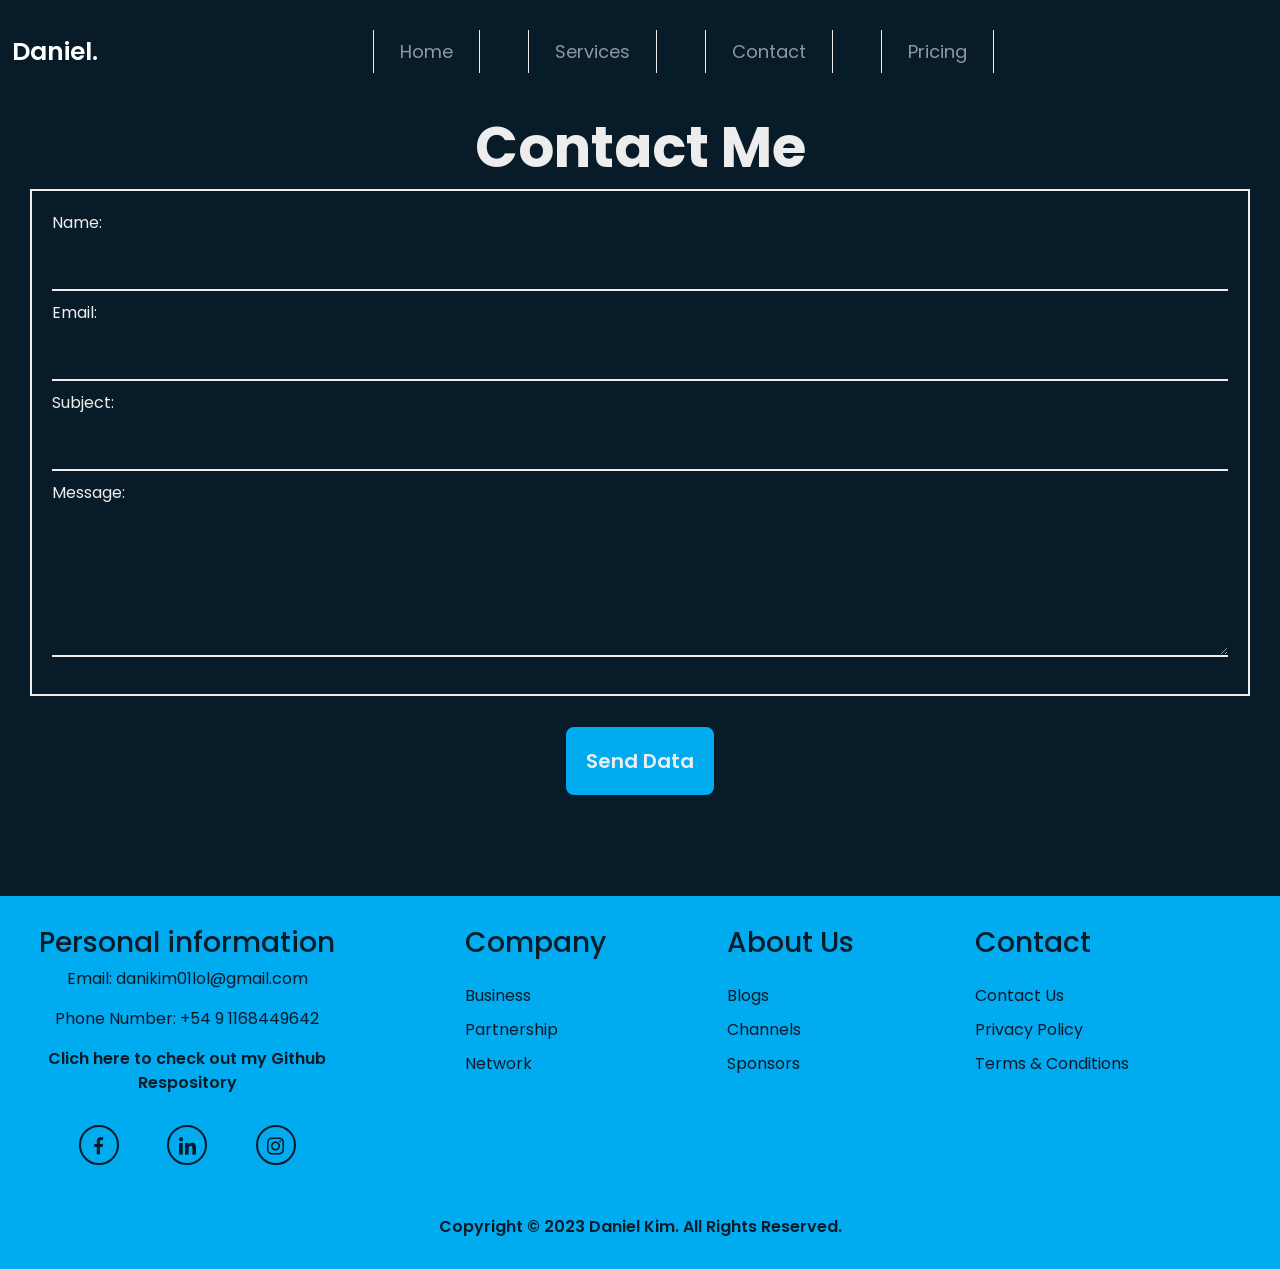
==== commit b98aa42e: "SEO terminado" ====
--- a/contact.html
+++ b/contact.html
@@ -3,6 +3,14 @@
   <head>
     <meta charset="UTF-8" />
     <meta name="viewport" content="width=device-width, initial-scale=1.0" />
+    <meta
+      name="description"
+      content="Contact us today for inquiries, collaborations, or any questions you may have. Our team is ready to assist you in any way possible."
+    />
+    <meta
+      name="keywords"
+      content="Contact, Inquiries, Collaboration, Questions, Assistance, Contact Us, Get in touch, Contact information, Reach out, Contact form"
+    />
     <link
       rel="stylesheet"
       href="https://cdnjs.cloudflare.com/ajax/libs/font-awesome/5.15.1/css/all.min.css"
@@ -14,13 +22,15 @@
     <link rel="stylesheet" href="bootstrap/bootstrap.css" />
     <link href="https://unpkg.com/aos@2.3.1/dist/aos.css" rel="stylesheet" />
     <link rel="stylesheet" href="css/styles.css" />
-    <title>Document</title>
+    <title>Contact me</title>
   </head>
   <body>
     <header>
-      <nav class="navbar navbar-expand-md bg-transparent navbar-dark">
+      <nav
+        class="navbar navbar-expand-md bg-transparent navbar-dark navbar-container"
+      >
         <div class="container-fluid">
-          <a class="navbar-brand logo" href="index.html">
+          <a class="navbar-brand logo mx-auto" href="index.html">
             <span>Daniel.</span>
           </a>
           <button
@@ -67,7 +77,7 @@
       <div class="contact-main__info-container"></div>
       <form action="">
         <div>
-          <div><label for="nombre">Nombre:</label></div>
+          <div><label for="nombre">Name:</label></div>
           <div>
             <input type="text" id="nombre" name="nombre" class="text-input" />
           </div>
@@ -88,7 +98,7 @@
         </div>
 
         <div>
-          <div><label for="mensaje">Mensaje:</label></div>
+          <div><label for="mensaje">Message:</label></div>
           <div>
             <textarea id="mensaje" cols="94" rows="5"></textarea>
           </div>
--- a/css/styles.css
+++ b/css/styles.css
@@ -191,7 +191,7 @@
   background-color: #27272a;
   padding: 3rem 2rem;
   border: 2px solid transparent;
-  box-shadow: 0 0 10px rgba(0, 0, 0, 0.8); /* Sombreado */
+  box-shadow: 0 0 10px rgba(0, 0, 0, 0.8);
   border-radius: 15px;
   transition: all 0.3s ease;
 }
@@ -631,6 +631,7 @@
   }
 }
 footer {
+  height: 100%;
   width: 100%;
   padding: 30px;
   background-color: #00abf0;
